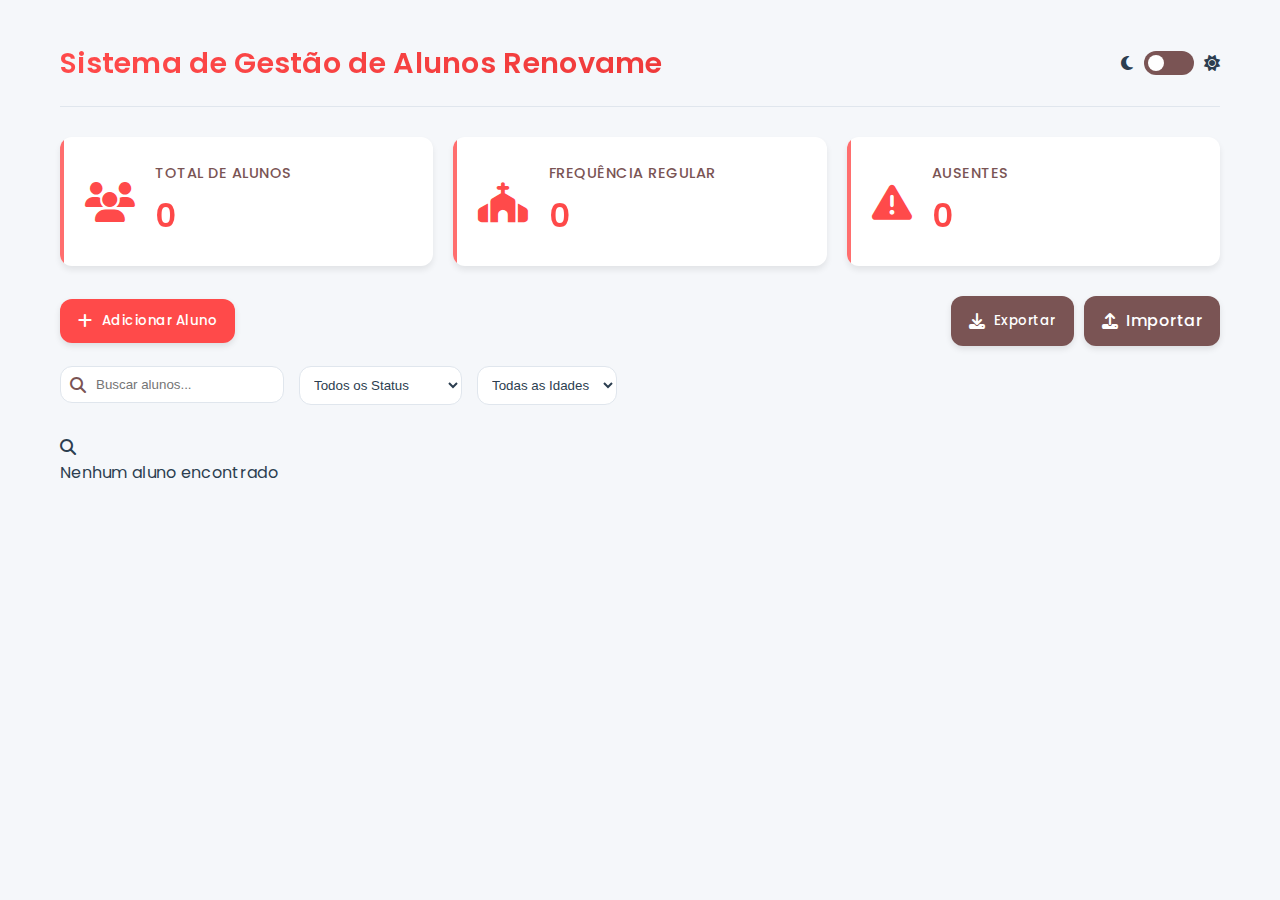
==== index.html @ 468195c1 "0.1" ====
<!DOCTYPE html>
<html lang="pt-BR">
<head>
    <meta charset="UTF-8">
    <meta name="viewport" content="width=device-width, initial-scale=1.0">
    <title>Sistema de Gestão de Alunos Renovame</title>
    <link rel="preconnect" href="https://fonts.googleapis.com">
    <link rel="preconnect" href="https://fonts.gstatic.com" crossorigin>
    <link href="https://fonts.googleapis.com/css2?family=Poppins:wght@300;400;500;600;700&display=swap" rel="stylesheet">
    <link rel="stylesheet" href="styles.css">
    <link rel="stylesheet" href="https://cdnjs.cloudflare.com/ajax/libs/font-awesome/6.4.0/css/all.min.css">
</head>
<body class="dark-mode">
    <div class="container">
        <header>
            <h1>Sistema de Gestão de Alunos Renovame</h1>
            <div class="theme-toggle">
                <i class="fas fa-moon"></i>
                <label class="switch">
                    <input type="checkbox" id="theme-switch" checked>
                    <span class="slider round"></span>
                </label>
                <i class="fas fa-sun"></i>
            </div>
        </header>

        <main>
            <section class="dashboard">
                <div class="stats-container">
                    <div class="stat-card">
                        <i class="fas fa-users"></i>
                        <div class="stat-info">
                            <h3>Total de Alunos</h3>
                            <p id="total-students">0</p>
                        </div>
                    </div>
                    <div class="stat-card">
                        <i class="fas fa-church"></i>
                        <div class="stat-info">
                            <h3>Frequência Regular</h3>
                            <p id="regular-attendance">0</p>
                        </div>
                    </div>
                    <div class="stat-card">
                        <i class="fas fa-exclamation-triangle"></i>
                        <div class="stat-info">
                            <h3>Ausentes</h3>
                            <p id="absent-students">0</p>
                        </div>
                    </div>
                </div>
            </section>

            <section class="controls">
                <div class="action-buttons">
                    <button id="add-student-btn" class="btn primary"><i class="fas fa-plus"></i> Adicionar Aluno</button>
                    <div class="data-actions">
                        <button id="export-btn" class="btn secondary"><i class="fas fa-download"></i> Exportar</button>
                        <label for="import-file" class="btn secondary"><i class="fas fa-upload"></i> Importar</label>
                        <input type="file" id="import-file" accept=".json" style="display: none;">
                    </div>
                </div>
                <div class="search-filter">
                    <div class="search-container">
                        <i class="fas fa-search"></i>
                        <input type="text" id="search-input" placeholder="Buscar alunos...">
                    </div>
                    <select id="filter-status">
                        <option value="all">Todos os Status</option>
                        <option value="regular">Frequência Regular</option>
                        <option value="irregular">Frequência Irregular</option>
                        <option value="absent">Ausente</option>
                    </select>
                    <select id="filter-age">
                        <option value="all">Todas as Idades</option>
                        <option value="0-5">0-5 anos</option>
                        <option value="6-10">6-10 anos</option>
                        <option value="11-15">11-15 anos</option>
                        <option value="16+">16+ anos</option>
                    </select>
                </div>
            </section>

            <section class="students-container">
                <div id="students-list" class="students-grid">
                    <!-- Students will be dynamically added here -->
                </div>
            </section>
        </main>

        <!-- Modal for adding new student -->
        <div id="add-student-modal" class="modal">
            <div class="modal-content">
                <div class="modal-header">
                    <h2>Adicionar Novo Aluno</h2>
                    <span class="close">&times;</span>
                </div>
                <div class="modal-body">
                    <form id="add-student-form">
                        <div class="form-group">
                            <label for="student-name">Nome do Aluno</label>
                            <input type="text" id="student-name" required>
                        </div>
                        <div class="form-group">
                            <label for="student-age">Idade</label>
                            <input type="number" id="student-age" min="0" max="100" required>
                        </div>
                        <div class="form-group">
                            <label for="parent-name">Nome do Pai/Mãe</label>
                            <input type="text" id="parent-name" required>
                        </div>
                        <div class="form-group">
                            <label for="contact-number">Número de Contato</label>
                            <input type="tel" id="contact-number" placeholder="(00) 00000-0000" required>
                        </div>
                        <div class="form-group">
                            <label for="address">Endereço</label>
                            <input type="text" id="address">
                        </div>
                        <div class="form-group">
                            <label for="attendance-status">Status de Frequência</label>
                            <select id="attendance-status" required>
                                <option value="">Selecione um status</option>
                                <option value="regular">Frequência Regular</option>
                                <option value="irregular">Frequência Irregular</option>
                                <option value="absent">Ausente</option>
                            </select>
                        </div>
                        <div class="form-group">
                            <label for="absence-reason">Motivo da Ausência (se aplicável)</label>
                            <textarea id="absence-reason" rows="3"></textarea>
                        </div>
                        <div class="form-group">
                            <label for="student-photo">Foto do Aluno</label>
                            <div class="photo-upload">
                                <input type="file" id="student-photo" accept="image/*">
                                <div id="photo-preview" class="photo-preview">
                                    <i class="fas fa-camera"></i>
                                    <p>Clique para adicionar uma foto</p>
                                </div>
                            </div>
                        </div>
                        <div class="form-actions">
                            <button type="button" class="btn secondary" id="cancel-add">Cancelar</button>
                            <button type="submit" class="btn primary">Salvar Aluno</button>
                        </div>
                    </form>
                </div>
            </div>
        </div>

        <!-- Modal for student details and status update -->
        <div id="student-detail-modal" class="modal">
            <div class="modal-content">
                <div class="modal-header">
                    <h2 id="detail-student-name">Nome do Aluno</h2>
                    <span class="close">&times;</span>
                </div>
                <div class="modal-body">
                    <div class="student-details">
                        <div class="student-photo-large" id="detail-student-photo">
                            <!-- Student photo will be displayed here -->
                        </div>
                        <div class="student-info">
                            <p><i class="fas fa-birthday-cake"></i> <strong>Idade:</strong> <span id="detail-student-age">0</span> anos</p>
                            <p><i class="fas fa-user-friends"></i> <strong>Pai/Mãe:</strong> <span id="detail-parent-name">Não informado</span></p>
                            <p><i class="fas fa-phone-alt"></i> <strong>Contato:</strong> <span id="detail-contact-number">Não informado</span></p>
                            <p><i class="fas fa-map-marker-alt"></i> <strong>Endereço:</strong> <span id="detail-address">Não informado</span></p>
                            <div class="student-status" id="detail-student-status">
                                <span class="status-badge regular">Frequência Regular</span>
                            </div>
                        </div>
                    </div>

                    <div class="contact-actions">
                        <button id="whatsapp-btn" class="btn secondary"><i class="fab fa-whatsapp"></i> WhatsApp</button>
                        <button id="call-btn" class="btn secondary"><i class="fas fa-phone"></i> Ligar</button>
                    </div>

                    <div class="update-section">
                        <h3>Atualizar Status</h3>
                        <form id="update-status-form">
                            <div class="form-group">
                                <label for="update-attendance-status">Status de Frequência</label>
                                <select id="update-attendance-status" required>
                                    <option value="regular">Frequência Regular</option>
                                    <option value="irregular">Frequência Irregular</option>
                                    <option value="absent">Ausente</option>
                                </select>
                            </div>
                            <div class="form-group">
                                <label for="update-absence-reason">Motivo da Ausência (se aplicável)</label>
                                <textarea id="update-absence-reason" rows="3"></textarea>
                            </div>
                            <div class="form-group">
                                <label for="update-notes">Observações</label>
                                <textarea id="update-notes" rows="3"></textarea>
                            </div>
                            <div class="form-actions">
                                <button type="submit" class="btn primary">Atualizar Status</button>
                            </div>
                        </form>
                    </div>

                    <div class="history-section">
                        <h3>Histórico de Frequência</h3>
                        <div id="attendance-history" class="history-list">
                            <!-- Attendance history will be dynamically added here -->
                        </div>
                    </div>

                    <div class="danger-zone">
                        <h3>Zona de Perigo</h3>
                        <button id="delete-student-btn" class="btn danger"><i class="fas fa-trash"></i> Excluir Aluno</button>
                    </div>
                </div>
            </div>
        </div>

        <!-- Confirmation Modal -->
        <div id="confirmation-modal" class="modal">
            <div class="modal-content confirmation-content">
                <div class="modal-header">
                    <h2>Confirmação</h2>
                    <span class="close">&times;</span>
                </div>
                <div class="modal-body">
                    <p id="confirmation-message">Tem certeza que deseja realizar esta ação?</p>
                    <div class="form-actions">
                        <button type="button" class="btn secondary" id="cancel-confirmation">Cancelar</button>
                        <button type="button" class="btn danger" id="confirm-action">Confirmar</button>
                    </div>
                </div>
            </div>
        </div>
    </div>

    <script src="script.js"></script>
</body>
</html>
---- styles.css ----
/* Base Styles */
:root {
    --primary-color: #ff4a4a;
    --primary-hover: #ef3a3a;
    --secondary-color: #7a5454;
    --secondary-hover: #455a64;
    --success-color: #2e7d32;
    --danger-color: #d32f2f;
    --warning-color: #f9a825;
    --info-color: hsl(9, 98%, 41%);
    --light-bg: #f5f7fa;
    --light-text: #2c3e50;
    --light-border: #e0e6ed;
    --light-card: #ffffff;
    --light-input: #ffffff;
    --light-shadow: rgba(0, 0, 0, 0.08);
    --dark-bg: #121212;
    --dark-text: #ecf0f1;
    --dark-border: #2d3748;
    --dark-card: #1e1e1e;
    --dark-input: #2d2d2d;
    --dark-shadow: rgba(0, 0, 0, 0.25);
    --transition-speed: 0.3s;
    --border-radius: 12px;
    --font-primary: 'Poppins', 'Segoe UI', Tahoma, Geneva, Verdana, sans-serif;
}

* {
    margin: 0;
    padding: 0;
    box-sizing: border-box;
}

@import url('https://fonts.googleapis.com/css2?family=Poppins:wght@300;400;500;600;700&display=swap');

body {
    font-family: var(--font-primary);
    line-height: 1.6;
    transition: background-color var(--transition-speed), color var(--transition-speed);
    letter-spacing: 0.3px;
}

/* Theme Styles */
body.light-mode {
    background-color: var(--light-bg);
    color: var(--light-text);
}

body.dark-mode {
    background-color: var(--dark-bg);
    color: var(--dark-text);
}

/* Container */
.container {
    max-width: 1200px;
    margin: 0 auto;
    padding: 20px;
    animation: fadeIn 0.5s ease-in-out;
}

@keyframes fadeIn {
    from { opacity: 0; transform: translateY(10px); }
    to { opacity: 1; transform: translateY(0); }
}

/* Header */
header {
    display: flex;
    justify-content: space-between;
    align-items: center;
    margin-bottom: 30px;
    padding: 20px 0;
    border-bottom: 1px solid;
    transition: all var(--transition-speed);
    position: relative;
}

header h1 {
    font-weight: 600;
    font-size: 1.8rem;
    background: linear-gradient(90deg, var(--primary-color), var(--primary-hover));
    -webkit-background-clip: text;
    -webkit-text-fill-color: transparent;
    background-clip: text;
    text-fill-color: transparent;
}

body.light-mode header {
    border-color: var(--light-border);
}

body.dark-mode header {
    border-color: var(--dark-border);
}

/* Theme Toggle */
.theme-toggle {
    display: flex;
    align-items: center;
    gap: 10px;
}

.switch {
    position: relative;
    display: inline-block;
    width: 50px;
    height: 24px;
}

.switch input {
    opacity: 0;
    width: 0;
    height: 0;
}

.slider {
    position: absolute;
    cursor: pointer;
    top: 0;
    left: 0;
    right: 0;
    bottom: 0;
    background-color: var(--secondary-color);
    transition: .4s;
}

.slider:before {
    position: absolute;
    content: "";
    height: 16px;
    width: 16px;
    left: 4px;
    bottom: 4px;
    background-color: white;
    transition: .4s;
}

input:checked + .slider {
    background-color: var(--primary-color);
}

input:checked + .slider:before {
    transform: translateX(26px);
}

.slider.round {
    border-radius: 34px;
}

.slider.round:before {
    border-radius: 50%;
}

/* Dashboard */
.dashboard {
    margin-bottom: 30px;
}

.stats-container {
    display: grid;
    grid-template-columns: repeat(auto-fit, minmax(250px, 1fr));
    gap: 20px;
}

.stat-card {
    display: flex;
    align-items: center;
    padding: 25px;
    border-radius: var(--border-radius);
    box-shadow: 0 4px 15px var(--light-shadow);
    transition: all var(--transition-speed);
    position: relative;
    overflow: hidden;
}

.stat-card::before {
    content: '';
    position: absolute;
    top: 0;
    left: 0;
    width: 4px;
    height: 100%;
    background: var(--primary-color);
    opacity: 0.8;
}

.stat-card:hover {
    transform: translateY(-5px);
    box-shadow: 0 8px 20px var(--light-shadow);
}

body.light-mode .stat-card {
    background-color: var(--light-card);
    box-shadow: 0 4px 6px var(--light-shadow);
}

body.dark-mode .stat-card {
    background-color: var(--dark-card);
    box-shadow: 0 4px 6px var(--dark-shadow);
}

.stat-card i {
    font-size: 2.5rem;
    margin-right: 20px;
    color: var(--primary-color);
    transition: transform 0.3s ease;
}

.stat-card:hover i {
    transform: scale(1.1);
}

.stat-info h3 {
    font-size: 0.9rem;
    margin-bottom: 5px;
    color: var(--secondary-color);
    text-transform: uppercase;
    letter-spacing: 0.5px;
    font-weight: 500;
}

.stat-info p {
    font-size: 2rem;
    font-weight: 600;
    background: linear-gradient(90deg, var(--primary-color), var(--primary-hover));
    -webkit-background-clip: text;
    -webkit-text-fill-color: transparent;
    background-clip: text;
    text-fill-color: transparent;
}

/* Controls */
.controls {
    margin-bottom: 30px;
    display: flex;
    flex-direction: column;
    gap: 20px;
}

.action-buttons {
    display: flex;
    flex-wrap: wrap;
    justify-content: space-between;
    align-items: center;
    gap: 15px;
}

.data-actions {
    display: flex;
    gap: 10px;
}

.search-filter {
    display: flex;
    flex-wrap: wrap;
    gap: 15px;
    width: 100%;
}

.search-container {
    position: relative;
}

.search-container i {
    position: absolute;
    left: 10px;
    top: 50%;
    transform: translateY(-50%);
    color: var(--secondary-color);
}

.search-container input {
    padding: 10px 10px 10px 35px;
    border-radius: var(--border-radius);
    border: 1px solid;
    transition: border-color var(--transition-speed), background-color var(--transition-speed), color var(--transition-speed);
}

body.light-mode .search-container input {
    border-color: var(--light-border);
    background-color: var(--light-input);
    color: var(--light-text);
}

body.dark-mode .search-container input {
    border-color: var(--dark-border);
    background-color: var(--dark-input);
    color: var(--dark-text);
}

select {
    padding: 10px;
    border-radius: var(--border-radius);
    border: 1px solid;
    transition: border-color var(--transition-speed), background-color var(--transition-speed), color var(--transition-speed);
}

body.light-mode select {
    border-color: var(--light-border);
    background-color: var(--light-input);
    color: var(--light-text);
}

body.dark-mode select {
    border-color: var(--dark-border);
    background-color: var(--dark-input);
    color: var(--dark-text);
}

/* Buttons */
.btn {
    padding: 12px 18px;
    border: none;
    border-radius: var(--border-radius);
    cursor: pointer;
    display: inline-flex;
    align-items: center;
    justify-content: center;
    gap: 8px;
    font-weight: 500;
    transition: all 0.3s ease;
    position: relative;
    overflow: hidden;
    font-family: var(--font-primary);
    letter-spacing: 0.5px;
    box-shadow: 0 3px 6px rgba(0, 0, 0, 0.1);
}

.btn::after {
    content: '';
    position: absolute;
    width: 100%;
    height: 100%;
    top: 0;
    left: -100%;
    background: linear-gradient(90deg, rgba(255,255,255,0) 0%, rgba(255,255,255,0.2) 50%, rgba(255,255,255,0) 100%);
    transition: all 0.6s ease;
}

.btn:hover::after {
    left: 100%;
}

.btn i {
    font-size: 1rem;
}

.btn.primary {
    background-color: var(--primary-color);
    color: white;
}

.btn.primary:hover {
    background-color: var(--primary-hover);
}

.btn.secondary {
    background-color: var(--secondary-color);
    color: white;
}

.btn.secondary:hover {
    background-color: var(--secondary-hover);
}

.btn.danger {
    background-color: var(--danger-color);
    color: white;
}

.btn.danger:hover {
    background-color: #bd2130;
}

/* Students Grid */
.students-grid {
    display: grid;
    grid-template-columns: repeat(auto-fill, minmax(300px, 1fr));
    gap: 20px;
}

.student-card {
    border-radius: var(--border-radius);
    overflow: hidden;
    transition: all 0.4s ease;
    cursor: pointer;
    position: relative;
    border: 1px solid transparent;
    display: flex;
    flex-direction: column;
}

.student-card::after {
    content: '';
    position: absolute;
    bottom: 0;
    left: 0;
    width: 100%;
    height: 3px;
    background: linear-gradient(90deg, var(--primary-color), var(--primary-hover));
    transform: scaleX(0);
    transform-origin: left;
    transition: transform 0.3s ease;
}

.student-card:hover::after {
    transform: scaleX(1);
}

body.light-mode .student-card {
    background-color: var(--light-card);
    box-shadow: 0 4px 12px var(--light-shadow);
}

body.dark-mode .student-card {
    background-color: var(--dark-card);
    box-shadow: 0 4px 12px var(--dark-shadow);
}

.student-card:hover {
    transform: translateY(-7px);
    box-shadow: 0 10px 25px rgba(0, 0, 0, 0.15);
}

body.light-mode .student-card:hover {
    border-color: rgba(63, 81, 181, 0.2);
}

body.dark-mode .student-card:hover {
    border-color: rgba(63, 81, 181, 0.4);
}

/* Toast Notifications */
.toast {
    position: fixed;
    bottom: 20px;
    right: 20px;
    padding: 15px 25px;
    background: var(--dark-card);
    color: var(--dark-text);
    border-radius: var(--border-radius);
    box-shadow: 0 5px 15px rgba(0, 0, 0, 0.3);
    z-index: 9999;
    transform: translateY(100px);
    opacity: 0;
    transition: all 0.3s ease;
    max-width: 350px;
}

body.light-mode .toast {
    background: var(--light-card);
    color: var(--light-text);
}

.toast.show {
    transform: translateY(0);
    opacity: 1;
}

.toast.success {
    border-left: 4px solid var(--success-color);
}

.toast.error {
    border-left: 4px solid var(--danger-color);
}

.toast.info {
    border-left: 4px solid var(--info-color);
}

.toast.warning {
    border-left: 4px solid var(--warning-color);
}

.student-photo {
    width: 100%;
    padding-bottom: 100%; /* Proporção 1:1 perfeita */
    position: relative;
    overflow: hidden;
}

.student-photo img {
    position: absolute;
    top: 0;
    left: 0;
    width: 100%;
    height: 100%;
    object-fit: cover;
    transition: transform 0.5s ease;
}

.student-card:hover .student-photo img {
    transform: scale(1.05);
}

.student-photo .no-photo {
    display: flex;
    align-items: center;
    justify-content: center;
    position: absolute;
    top: 0;
    left: 0;
    width: 100%;
    height: 100%;
    background: linear-gradient(135deg, #e9ecef 0%, #d1d9e6 100%);
    color: #6c757d;
}

.student-photo .no-photo i {
    font-size: 3rem;
    opacity: 0.7;
}

.student-info {
    padding: 15px;
}

.student-info h3 {
    margin-bottom: 12px;
    font-size: 1.2rem;
    font-weight: 600;
    position: relative;
    padding-bottom: 8px;
}

.student-info h3::after {
    content: '';
    position: absolute;
    bottom: 0;
    left: 0;
    width: 40px;
    height: 3px;
    background: var(--primary-color);
    border-radius: 3px;
}

.student-info p {
    margin-bottom: 8px;
    font-size: 0.9rem;
    color: var(--secondary-color);
    display: flex;
    align-items: center;
    gap: 5px;
}

.status-badge {
    display: inline-block;
    padding: 6px 12px;
    border-radius: 20px;
    font-size: 0.8rem;
    font-weight: 600;
    margin-top: 10px;
    box-shadow: 0 2px 5px rgba(0, 0, 0, 0.1);
    letter-spacing: 0.5px;
    text-transform: uppercase;
    font-size: 0.7rem;
}

.status-badge.regular {
    background-color: var(--success-color);
    color: white;
}

.status-badge.irregular {
    background-color: var(--warning-color);
    color: #212529;
}

.status-badge.absent {
    background-color: var(--danger-color);
    color: white;
}

/* Modal */
.modal {
    display: none;
    position: fixed;
    z-index: 1000;
    left: 0;
    top: 0;
    width: 100%;
    height: 100%;
    overflow: auto;
    background-color: rgba(0, 0, 0, 0.6);
    backdrop-filter: blur(5px);
    -webkit-backdrop-filter: blur(5px);
}

.modal-content {
    position: relative;
    margin: 50px auto;
    width: 80%;
    max-width: 800px;
    border-radius: var(--border-radius);
    box-shadow: 0 10px 30px rgba(0, 0, 0, 0.25);
    transition: all var(--transition-speed);
    animation: modalopen 0.4s cubic-bezier(0.165, 0.84, 0.44, 1);
    overflow: hidden;
}

body.light-mode .modal-content {
    background-color: var(--light-card);
}

body.dark-mode .modal-content {
    background-color: var(--dark-card);
}

.confirmation-content {
    max-width: 500px;
}

@keyframes modalopen {
    from {opacity: 0; transform: translateY(-70px) scale(0.95);}
    to {opacity: 1; transform: translateY(0) scale(1);}
}

.modal-header {
    padding: 15px 20px;
    display: flex;
    justify-content: space-between;
    align-items: center;
    border-bottom: 1px solid;
    transition: border-color var(--transition-speed);
}

body.light-mode .modal-header {
    border-color: var(--light-border);
}

body.dark-mode .modal-header {
    border-color: var(--dark-border);
}

.modal-header h2 {
    margin: 0;
    font-size: 1.5rem;
}

.close {
    color: var(--secondary-color);
    font-size: 28px;
    font-weight: bold;
    cursor: pointer;
}

.close:hover {
    color: var(--secondary-hover);
}

.modal-body {
    padding: 20px;
}

/* Form Styles */
.form-group {
    margin-bottom: 20px;
}

.form-group label {
    display: block;
    margin-bottom: 8px;
    font-weight: 500;
}

.form-group input,
.form-group textarea,
.form-group select {
    width: 100%;
    padding: 10px;
    border-radius: var(--border-radius);
    border: 1px solid;
    transition: border-color var(--transition-speed), background-color var(--transition-speed), color var(--transition-speed);
}

body.light-mode .form-group input,
body.light-mode .form-group textarea,
body.light-mode .form-group select {
    border-color: var(--light-border);
    background-color: var(--light-input);
    color: var(--light-text);
}

body.dark-mode .form-group input,
body.dark-mode .form-group textarea,
body.dark-mode .form-group select {
    border-color: var(--dark-border);
    background-color: var(--dark-input);
    color: var(--dark-text);
}

.form-group input:focus,
.form-group textarea:focus,
.form-group select:focus {
    outline: none;
    border-color: var(--primary-color);
}

.form-actions {
    display: flex;
    justify-content: flex-end;
    gap: 10px;
    margin-top: 20px;
}

/* Photo Upload */
.photo-upload {
    position: relative;
}

.photo-upload input[type="file"] {
    position: absolute;
    width: 100%;
    height: 100%;
    opacity: 0;
    cursor: pointer;
    z-index: 2;
}

.photo-preview {
    width: 100%;
    padding-bottom: 100%; /* Proporção 1:1 perfeita */
    border: 2px dashed;
    border-radius: var(--border-radius);
    display: flex;
    flex-direction: column;
    align-items: center;
    justify-content: center;
    transition: all var(--transition-speed);
    position: relative;
}

.photo-preview i, .photo-preview p {
    position: absolute;
    left: 50%;
    transform: translateX(-50%);
}

.photo-preview i {
    top: 40%;
}

.photo-preview p {
    top: 55%;
    width: 100%;
    text-align: center;
}

body.light-mode .photo-preview {
    border-color: var(--light-border);
    background-color: #f9f9f9;
}

body.dark-mode .photo-preview {
    border-color: var(--dark-border);
    background-color: #2a2a2a;
}

.photo-preview i {
    font-size: 3rem;
    color: var(--secondary-color);
    margin-bottom: 10px;
}

.photo-preview img {
    position: absolute;
    top: 0;
    left: 0;
    width: 100%;
    height: 100%;
    object-fit: cover;
    border-radius: calc(var(--border-radius) - 2px);
}

/* Student Details */
.student-details {
    display: grid;
    grid-template-columns: 1fr 1fr;
    gap: 20px;
    margin-bottom: 30px;
}

.student-photo-large {
    width: 100%;
    padding-bottom: 100%; /* Proporção 1:1 perfeita */
    border-radius: var(--border-radius);
    overflow: hidden;
    position: relative;
    box-shadow: 0 5px 15px rgba(0, 0, 0, 0.1);
}

.student-photo-large img {
    position: absolute;
    top: 0;
    left: 0;
    width: 100%;
    height: 100%;
    object-fit: cover;
    transition: transform 0.5s ease;
}

.student-photo-large .no-photo {
    display: flex;
    align-items: center;
    justify-content: center;
    position: absolute;
    top: 0;
    left: 0;
    width: 100%;
    height: 100%;
    background: linear-gradient(135deg, #e9ecef 0%, #d1d9e6 100%);
    color: #6c757d;
}

.student-photo-large .no-photo i {
    font-size: 5rem;
    opacity: 0.7;
}

.student-info p {
    margin-bottom: 10px;
    font-size: 1rem;
}

/* Contact Actions */
.contact-actions {
    display: flex;
    gap: 10px;
    margin-bottom: 20px;
}

/* Update Section */
.update-section {
    margin-bottom: 30px;
}

.update-section h3 {
    margin-bottom: 15px;
    padding-bottom: 10px;
    border-bottom: 1px solid;
    transition: border-color var(--transition-speed);
}

body.light-mode .update-section h3 {
    border-color: var(--light-border);
}

body.dark-mode .update-section h3 {
    border-color: var(--dark-border);
}

/* History Section */
.history-section {
    margin-bottom: 30px;
}

.history-section h3 {
    margin-bottom: 15px;
    padding-bottom: 10px;
    border-bottom: 1px solid;
    transition: border-color var(--transition-speed);
}

body.light-mode .history-section h3 {
    border-color: var(--light-border);
}

body.dark-mode .history-section h3 {
    border-color: var(--dark-border);
}

.history-list {
    max-height: 300px;
    overflow-y: auto;
    border-radius: var(--border-radius);
    border: 1px solid;
    transition: border-color var(--transition-speed), background-color var(--transition-speed);
}

body.light-mode .history-list {
    border-color: var(--light-border);
    background-color: var(--light-input);
}

body.dark-mode .history-list {
    border-color: var(--dark-border);
    background-color: var(--dark-input);
}

.history-item {
    padding: 15px;
    border-bottom: 1px solid;
    transition: border-color var(--transition-speed);
}

body.light-mode .history-item {
    border-color: var(--light-border);
}

body.dark-mode .history-item {
    border-color: var(--dark-border);
}

.history-item:last-child {
    border-bottom: none;
}

.history-item .date {
    font-size: 0.8rem;
    color: var(--secondary-color);
    margin-bottom: 5px;
}

.history-item .status-change {
    margin-bottom: 5px;
}

.history-item .notes {
    font-style: italic;
    font-size: 0.9rem;
}

/* Danger Zone */
.danger-zone {
    margin-top: 30px;
    padding-top: 20px;
    border-top: 1px solid;
    transition: border-color var(--transition-speed);
}

body.light-mode .danger-zone {
    border-color: var(--light-border);
}

body.dark-mode .danger-zone {
    border-color: var(--dark-border);
}

.danger-zone h3 {
    color: var(--danger-color);
    margin-bottom: 15px;
}

/* Responsive Styles */
@media (max-width: 768px) {
    .controls {
        flex-direction: column;
        align-items: stretch;
    }
    
    .search-filter {
        flex-direction: column;
    }
    
    .student-details {
        grid-template-columns: 1fr;
    }
    
    .modal-content {
        width: 95%;
        margin: 20px auto;
    }
}

@media (max-width: 480px) {
    .stats-container {
        grid-template-columns: 1fr;
    }
    
    .students-grid {
        grid-template-columns: 1fr;
    }
}
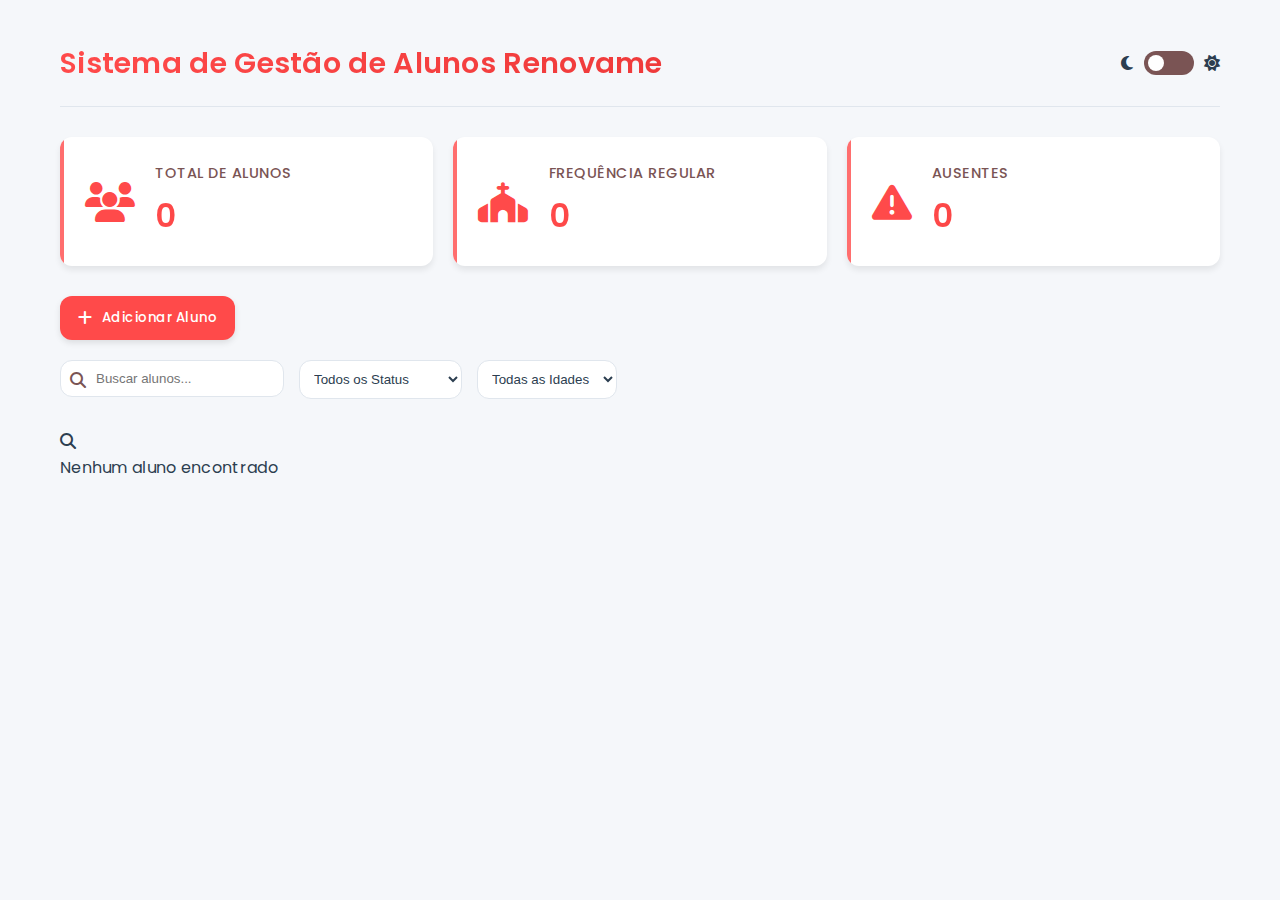
==== commit 203c7829: "Update index.html" ====
--- a/index.html
+++ b/index.html
@@ -54,11 +54,6 @@
             <section class="controls">
                 <div class="action-buttons">
                     <button id="add-student-btn" class="btn primary"><i class="fas fa-plus"></i> Adicionar Aluno</button>
-                    <div class="data-actions">
-                        <button id="export-btn" class="btn secondary"><i class="fas fa-download"></i> Exportar</button>
-                        <label for="import-file" class="btn secondary"><i class="fas fa-upload"></i> Importar</label>
-                        <input type="file" id="import-file" accept=".json" style="display: none;">
-                    </div>
                 </div>
                 <div class="search-filter">
                     <div class="search-container">
@@ -237,4 +232,4 @@
 
     <script src="script.js"></script>
 </body>
-</html>+</html>
